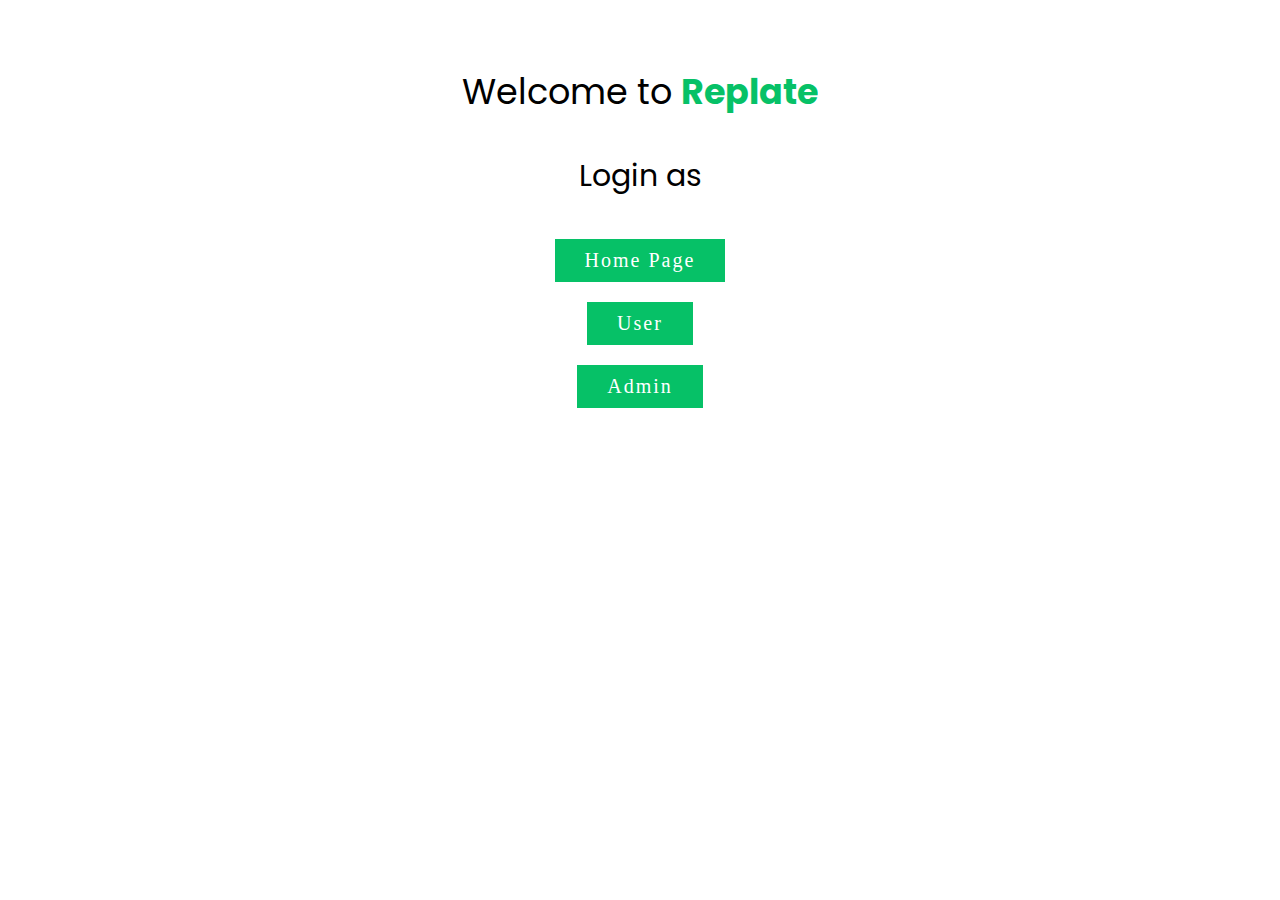
==== index.html @ 2cef4df5 "update" ====
<!DOCTYPE html>
<html lang="en">
<head>
    <meta charset="UTF-8">
    <meta http-equiv="X-UA-Compatible" content="IE=edge">
    <meta name="viewport" content="width=device-width, initial-scale=1.0">
    <title>Document</title>
    
    <link rel="stylesheet" href="https://cdnjs.cloudflare.com/ajax/libs/font-awesome/6.3.0/css/all.min.css">
    <link rel="stylesheet" href="https://cdnjs.cloudflare.com/ajax/libs/font-awesome/6.2.1/css/all.min.css">
    <link rel="stylesheet" href="https://cdnjs.cloudflare.com/ajax/libs/font-awesome/4.7.0/css/font-awesome.min.css">
    <!-- <link rel="stylesheet" href="home.css"> -->
</head>
<style>
@import url('https://fonts.googleapis.com/css2?family=Poppins:ital,wght@0,200;0,300;0,500;0,700;0,800;1,400;1,600&display=swap');
    


    .logo{
        padding-top: 30px;
        font-size: 35px;
        text-align: center;
        font-family: 'Poppins', sans-serif;

    }
    .para{
        text-align: center;
        font-size: 30px;
        font-family: 'Poppins', sans-serif;

    }
    a{
        /* text-align: center; */
        display: inline-block;
  /* font-size: 1em; */
  font-size: 20px;
  background:#06C167;
  padding: 10px 30px;
  /* text-transform: uppercase; */
  text-decoration: none;
  font-weight: 500;
  margin:10px auto 10px auto;
  color: #fff;
  letter-spacing: 2px;
  transition: 0.2s;
    }
    a:hover {
     letter-spacing: 6px;
    }
    .log{
        /* width: 50%; */
        margin: auto;
        display:grid;
        align-items: center;
        
    
        /* border: 1px solid black; */
        /* align-items: center; */
        
    }
    .add{
        margin: auto;
        display:inline-block;
        align-items:center;
        padding-left: 540px;
    }
    #delivery{

    }
    /* .log img{
        margin: auto;
        width: auto;
        height: auto;
    } */

@media only screen and (max-width: 768px) {
    .logo{
        font-size: 30px;
        padding:50px 50px 20px 50px;
    }
    .para{
        font-size: 20px;
    }
    a{
        font-size: 18px;
    }
    .add{
        margin: auto;
        display:inline-block;
        align-items:center;
        padding-left: 30px;
    }
}
</style>
<body>
    <p class="logo"> Welcome to <b style="color: #06C167; ">Replate</b></p>
    <p class="para"> Login as</p>
<div class="log">
    <a href="home.html">Home Page</a>
    <a href="signup.php">User </a>
    <a href="admin/signup.php">Admin</a>
    <i class="fa-solid fa-moped"></i>
   
  
</div>

<div class="add">
 
</div>


    
</body>
</html>
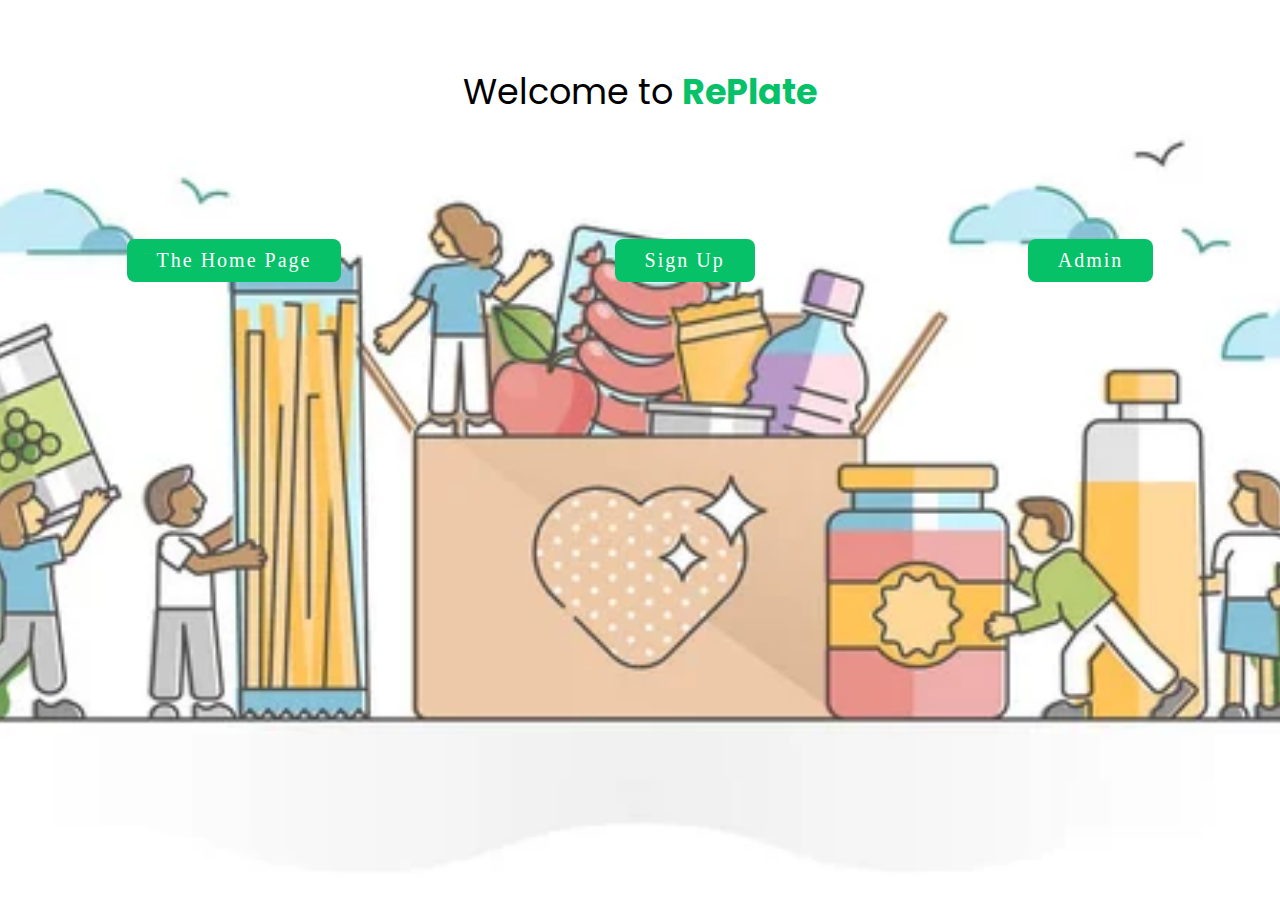
==== commit 452aceae: "update" ====
--- a/index.html
+++ b/index.html
@@ -4,111 +4,95 @@
     <meta charset="UTF-8">
     <meta http-equiv="X-UA-Compatible" content="IE=edge">
     <meta name="viewport" content="width=device-width, initial-scale=1.0">
-    <title>Document</title>
+    <title>RePlate</title>
     
     <link rel="stylesheet" href="https://cdnjs.cloudflare.com/ajax/libs/font-awesome/6.3.0/css/all.min.css">
     <link rel="stylesheet" href="https://cdnjs.cloudflare.com/ajax/libs/font-awesome/6.2.1/css/all.min.css">
     <link rel="stylesheet" href="https://cdnjs.cloudflare.com/ajax/libs/font-awesome/4.7.0/css/font-awesome.min.css">
-    <!-- <link rel="stylesheet" href="home.css"> -->
+
+    <style>
+        @import url('https://fonts.googleapis.com/css2?family=Poppins:wght@200;300;500;700;800&display=swap');
+
+        /* 🔹 Background Image */
+        body {
+            background: url('img/indexbg.jpg') no-repeat center center fixed;
+            background-size: cover;
+            margin: 0;
+            padding: 0;
+            color: white; /* Makes text readable on dark images */
+        }
+
+        .logo {
+            padding-top: 30px;
+            font-size: 35px;
+            text-align: center;
+            font-family: 'Poppins', sans-serif;
+            color: black;
+        }
+
+        .para {
+            text-align: center;
+            font-size: 30px;
+            font-family: 'Poppins', sans-serif;
+        }
+
+        a {
+            display: inline-block;
+            font-size: 20px;
+            background: #06C167;
+            padding: 10px 30px;
+            text-decoration: none;
+            font-weight: 500;
+            margin: 10px auto;
+            color: #fff;
+            letter-spacing: 2px;
+            transition: 0.2s;
+            border-radius: 8px;
+        }
+
+        a:hover {
+            letter-spacing: 6px;
+        }
+
+        .log {
+            margin: auto;
+            display: flex;
+            justify-content: center;
+            gap: 20px;
+            flex-wrap: wrap;
+        }
+
+        .add {
+            margin: auto;
+            display: inline-block;
+            align-items: center;
+            padding-left: 540px;
+        }
+
+        @media only screen and (max-width: 768px) {
+            .logo {
+                font-size: 30px;
+                padding: 50px 50px 20px 50px;
+            }
+            .para {
+                font-size: 20px;
+            }
+            a {
+                font-size: 18px;
+            }
+            .add {
+                padding-left: 30px;
+            }
+        }
+    </style>
 </head>
-<style>
-@import url('https://fonts.googleapis.com/css2?family=Poppins:ital,wght@0,200;0,300;0,500;0,700;0,800;1,400;1,600&display=swap');
-    
-
-
-    .logo{
-        padding-top: 30px;
-        font-size: 35px;
-        text-align: center;
-        font-family: 'Poppins', sans-serif;
-
-    }
-    .para{
-        text-align: center;
-        font-size: 30px;
-        font-family: 'Poppins', sans-serif;
-
-    }
-    a{
-        /* text-align: center; */
-        display: inline-block;
-  /* font-size: 1em; */
-  font-size: 20px;
-  background:#06C167;
-  padding: 10px 30px;
-  /* text-transform: uppercase; */
-  text-decoration: none;
-  font-weight: 500;
-  margin:10px auto 10px auto;
-  color: #fff;
-  letter-spacing: 2px;
-  transition: 0.2s;
-    }
-    a:hover {
-     letter-spacing: 6px;
-    }
-    .log{
-        /* width: 50%; */
-        margin: auto;
-        display:grid;
-        align-items: center;
-        
-    
-        /* border: 1px solid black; */
-        /* align-items: center; */
-        
-    }
-    .add{
-        margin: auto;
-        display:inline-block;
-        align-items:center;
-        padding-left: 540px;
-    }
-    #delivery{
-
-    }
-    /* .log img{
-        margin: auto;
-        width: auto;
-        height: auto;
-    } */
-
-@media only screen and (max-width: 768px) {
-    .logo{
-        font-size: 30px;
-        padding:50px 50px 20px 50px;
-    }
-    .para{
-        font-size: 20px;
-    }
-    a{
-        font-size: 18px;
-    }
-    .add{
-        margin: auto;
-        display:inline-block;
-        align-items:center;
-        padding-left: 30px;
-    }
-}
-</style>
 <body>
-    <p class="logo"> Welcome to <b style="color: #06C167; ">Replate</b></p>
-    <p class="para"> Login as</p>
-<div class="log">
-    <a href="home.html">Home Page</a>
-    <a href="signup.php">User </a>
-    <a href="admin/signup.php">Admin</a>
-    <i class="fa-solid fa-moped"></i>
-   
-  
-</div>
-
-<div class="add">
- 
-</div>
-
-
-    
+    <p class="logo"> Welcome to <b style="color: #06C167;">RePlate</b></p>
+    <p class="para"> Take me to:</p>
+    <div class="log">
+        <a href="home.html">The Home Page</a>
+        <a href="signup.php">Sign Up</a>
+        <a href="admin/signup.php">Admin</a>
+    </div>
 </body>
 </html>
